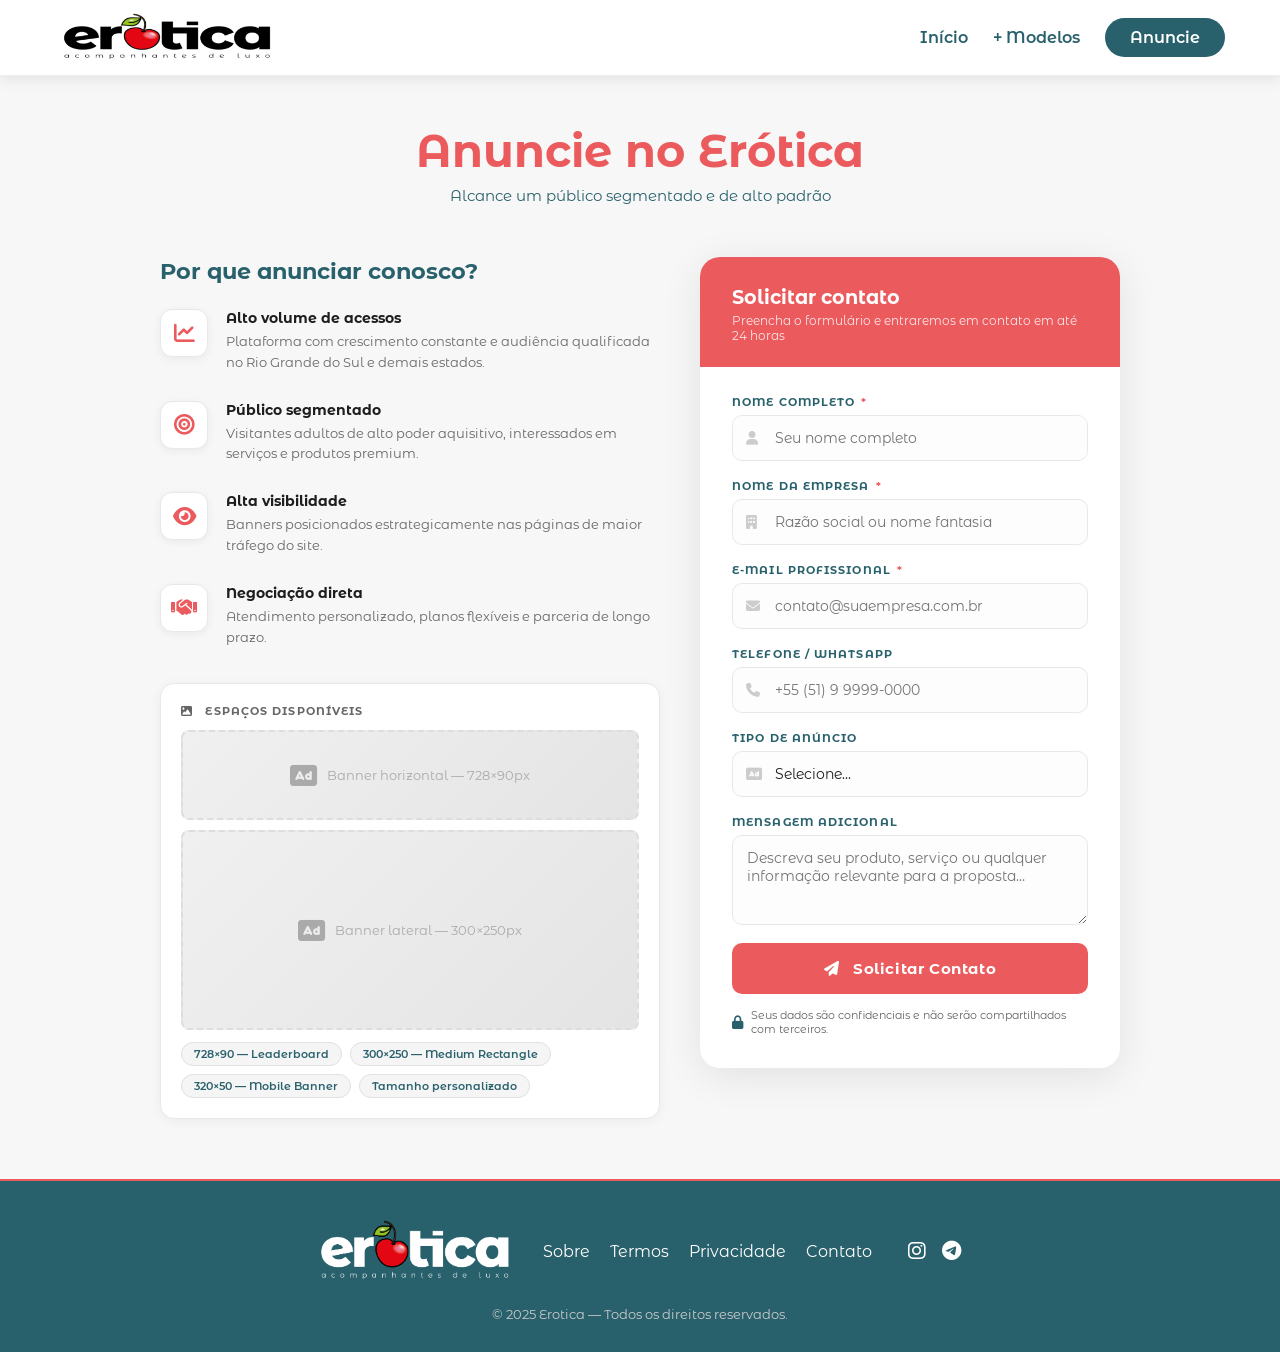
==== anuncie.html @ c3f458ca "Minhas alterações iniciais" ====
<!DOCTYPE html>
<html lang="pt-BR">
<head>
  <meta charset="UTF-8">
  <meta name="viewport" content="width=device-width, initial-scale=1.0">
  <title>Anuncie | Erótica</title>
  <link rel="stylesheet" href="https://cdnjs.cloudflare.com/ajax/libs/font-awesome/6.5.0/css/all.min.css">
  <link href="https://fonts.googleapis.com/css2?family=Montserrat+Alternates:wght@400;600;700&display=swap" rel="stylesheet">
  <link rel="stylesheet" href="styles.css">
  <style>
    :root {
      --red:      #EB5A5D;
      --red-dark: #c94a4d;
      --blue:     #28616C;
      --bg:       #f7f7f7;
      --card:     #ffffff;
      --border:   #e8e8e8;
      --text:     #1e1e1e;
      --muted:    #666;
      --font:     'Montserrat Alternates', sans-serif;
    }

    body {
      background: var(--bg);
      font-family: var(--font);
      display: flex;
      flex-direction: column;
      min-height: 100vh;
    }

    .page-spacer { flex: 1; }

    /* ===== TÍTULO DA PÁGINA ===== */
    .page-hero {
      text-align: center;
      padding: 48px 20px 12px;
    }

    .page-hero h1 {
      font-size: clamp(1.8rem, 4vw, 2.8rem);
      font-weight: 700;
      color: var(--red);
      margin-bottom: 8px;
    }

    .page-hero p {
      font-size: 15px;
      color: var(--blue);
    }

    /* ===== LAYOUT ===== */
    .anuncie-wrapper {
      max-width: 1000px;
      margin: 40px auto 60px;
      padding: 0 20px;
      display: grid;
      grid-template-columns: 1fr 420px;
      gap: 40px;
      align-items: start;
    }

    /* ===== COLUNA ESQUERDA — BENEFÍCIOS ===== */
    .benefits-col h2 {
      font-size: 1.4rem;
      color: var(--blue);
      margin-bottom: 24px;
      font-weight: 700;
    }

    .benefit-item {
      display: flex;
      gap: 18px;
      align-items: flex-start;
      margin-bottom: 28px;
    }

    .benefit-icon {
      width: 48px;
      height: 48px;
      background: #fff;
      border: 1px solid var(--border);
      border-radius: 12px;
      display: flex;
      align-items: center;
      justify-content: center;
      flex-shrink: 0;
      font-size: 1.3rem;
      color: var(--red);
      box-shadow: 0 2px 8px rgba(0,0,0,0.06);
    }

    .benefit-text h4 {
      font-size: 14px;
      font-weight: 700;
      color: var(--text);
      margin-bottom: 4px;
    }

    .benefit-text p {
      font-size: 13px;
      color: var(--muted);
      line-height: 1.6;
    }

    /* Preview de banner */
    .banner-preview {
      margin-top: 36px;
      background: #fff;
      border: 1px solid var(--border);
      border-radius: 14px;
      padding: 20px;
      box-shadow: 0 2px 12px rgba(0,0,0,0.05);
    }

    .banner-preview p {
      font-size: 11px;
      font-weight: 700;
      letter-spacing: 0.1em;
      text-transform: uppercase;
      color: var(--muted);
      margin-bottom: 12px;
    }

    .banner-slot {
      background: linear-gradient(135deg, #f0f0f0, #e4e4e4);
      border-radius: 8px;
      height: 90px;
      display: flex;
      align-items: center;
      justify-content: center;
      gap: 10px;
      color: #aaa;
      font-size: 13px;
      border: 2px dashed #ddd;
      margin-bottom: 10px;
    }

    .banner-slot i { font-size: 1.5rem; }

    .banner-slot.tall { height: 200px; }

    .banner-sizes {
      display: flex;
      gap: 8px;
      flex-wrap: wrap;
      margin-top: 12px;
    }

    .size-tag {
      font-size: 11px;
      background: #f5f5f5;
      border: 1px solid #e0e0e0;
      border-radius: 20px;
      padding: 4px 12px;
      color: var(--blue);
      font-weight: 600;
    }

    /* ===== COLUNA DIREITA — FORMULÁRIO ===== */
    .contact-card {
      background: var(--card);
      border-radius: 20px;
      box-shadow: 0 8px 40px rgba(0,0,0,0.09);
      overflow: hidden;
      position: sticky;
      top: 90px;
    }

    .contact-card-header {
      background: var(--red);
      padding: 28px 32px 24px;
      color: #fff;
    }

    .contact-card-header h3 {
      font-size: 1.2rem;
      font-weight: 700;
      margin-bottom: 4px;
    }

    .contact-card-header p {
      font-size: 12px;
      opacity: 0.85;
    }

    .contact-card-body {
      padding: 28px 32px 32px;
    }

    /* Campos */
    .field {
      display: flex;
      flex-direction: column;
      gap: 6px;
      margin-bottom: 18px;
    }

    .field label {
      font-size: 11px;
      font-weight: 700;
      letter-spacing: 0.1em;
      text-transform: uppercase;
      color: var(--blue);
    }

    .field label .req { color: var(--red); margin-left: 2px; }

    .field-wrap {
      position: relative;
    }

    .field-wrap i {
      position: absolute;
      left: 14px;
      top: 50%;
      transform: translateY(-50%);
      color: #ccc;
      font-size: 14px;
      pointer-events: none;
    }

    .field input,
    .field textarea,
    .field select {
      width: 100%;
      border: 1px solid var(--border);
      border-radius: 10px;
      padding: 13px 14px 13px 42px;
      font-family: var(--font);
      font-size: 14px;
      color: var(--text);
      outline: none;
      transition: border-color 0.25s, box-shadow 0.25s;
      background: #fdfdfd;
      box-sizing: border-box;
    }

    .field textarea {
      padding-left: 14px;
      height: 90px;
      resize: vertical;
    }

    .field select { padding-left: 42px; appearance: none; }

    .field input:focus,
    .field textarea:focus,
    .field select:focus {
      border-color: var(--blue);
      box-shadow: 0 0 0 3px rgba(40,97,108,0.1);
      background: #fff;
    }

    /* Mensagem de erro */
    .error-msg {
      display: none;
      background: #fff0f0;
      border: 1px solid #f5c0c0;
      border-radius: 8px;
      padding: 10px 14px;
      font-size: 13px;
      color: var(--red);
      margin-bottom: 16px;
      align-items: center;
      gap: 8px;
    }
    .error-msg.show { display: flex; }

    /* Botão */
    .btn-solicitar {
      width: 100%;
      padding: 16px;
      background: var(--red);
      color: #fff;
      border: none;
      border-radius: 10px;
      font-family: var(--font);
      font-size: 15px;
      font-weight: 700;
      letter-spacing: 0.04em;
      cursor: pointer;
      transition: background 0.3s, transform 0.2s;
      display: flex;
      align-items: center;
      justify-content: center;
      gap: 10px;
      margin-top: 6px;
    }

    .btn-solicitar:hover {
      background: var(--red-dark);
      transform: translateY(-2px);
    }

    .btn-solicitar:active { transform: translateY(0); }

    .btn-solicitar .spinner {
      display: none;
      width: 18px;
      height: 18px;
      border: 2px solid rgba(255,255,255,0.4);
      border-top-color: #fff;
      border-radius: 50%;
      animation: spin 0.7s linear infinite;
    }

    .btn-solicitar.loading .btn-text { display: none; }
    .btn-solicitar.loading .spinner  { display: block; }

    @keyframes spin { to { transform: rotate(360deg); } }

    /* Nota de privacidade */
    .privacy-note {
      display: flex;
      align-items: center;
      gap: 8px;
      margin-top: 14px;
      font-size: 11px;
      color: var(--muted);
    }

    .privacy-note i { color: var(--blue); font-size: 13px; flex-shrink: 0; }

    /* ===== TELA DE SUCESSO ===== */
    .success-screen {
      display: none;
      flex-direction: column;
      align-items: center;
      justify-content: center;
      text-align: center;
      padding: 60px 20px;
      flex: 1;
    }

    .success-screen.show { display: flex; }

    .success-icon {
      width: 80px;
      height: 80px;
      background: linear-gradient(135deg, var(--red), #ff8888);
      border-radius: 50%;
      display: flex;
      align-items: center;
      justify-content: center;
      font-size: 2.2rem;
      color: #fff;
      margin: 0 auto 24px;
    }

    .success-screen h2 {
      font-size: 1.8rem;
      color: var(--red);
      margin-bottom: 12px;
    }

    .success-screen p {
      color: var(--muted);
      font-size: 14px;
      line-height: 1.8;
      max-width: 420px;
    }

    .success-screen p strong { color: var(--blue); }

    .btn-back {
      display: inline-block;
      margin-top: 28px;
      padding: 13px 32px;
      background: var(--red);
      color: #fff;
      border-radius: 8px;
      text-decoration: none;
      font-weight: 700;
      font-size: 14px;
      transition: background 0.3s;
    }

    .btn-back:hover { background: var(--red-dark); }

    /* ===== RESPONSIVIDADE ===== */
    @media (max-width: 820px) {
      .anuncie-wrapper {
        grid-template-columns: 1fr;
        gap: 28px;
      }

      .contact-card { position: static; }
    }

    @media (max-width: 480px) {
      .contact-card-header,
      .contact-card-body { padding-left: 20px; padding-right: 20px; }
    }
  </style>
</head>
<body>

  <!-- ===== HEADER ===== -->
  <header class="main-header">
    <div class="container nav-content">
      <div class="logo-header">
        <img src="img/logoeroticamaior2.png" alt="Erotica Logo" class="site-logo">
      </div>
      <nav class="nav-links">
        <a href="index.html">Início</a>
        <a href="modelos.html">+ Modelos</a>
        <a href="anuncie.html" class="btn-anuncie active">Anuncie</a>
      </nav>
    </div>
  </header>

  <!-- ===== TÍTULO ===== -->
  <div class="page-hero" id="pageHero">
    <h1>Anuncie no Erótica</h1>
    <p>Alcance um público segmentado e de alto padrão</p>
  </div>

  <!-- ===== CONTEÚDO PRINCIPAL ===== -->
  <div class="anuncie-wrapper" id="mainContent">

    <!-- COLUNA ESQUERDA — BENEFÍCIOS -->
    <div class="benefits-col">
      <h2>Por que anunciar conosco?</h2>

      <div class="benefit-item">
        <div class="benefit-icon"><i class="fa-solid fa-chart-line"></i></div>
        <div class="benefit-text">
          <h4>Alto volume de acessos</h4>
          <p>Plataforma com crescimento constante e audiência qualificada no Rio Grande do Sul e demais estados.</p>
        </div>
      </div>

      <div class="benefit-item">
        <div class="benefit-icon"><i class="fa-solid fa-bullseye"></i></div>
        <div class="benefit-text">
          <h4>Público segmentado</h4>
          <p>Visitantes adultos de alto poder aquisitivo, interessados em serviços e produtos premium.</p>
        </div>
      </div>

      <div class="benefit-item">
        <div class="benefit-icon"><i class="fa-solid fa-eye"></i></div>
        <div class="benefit-text">
          <h4>Alta visibilidade</h4>
          <p>Banners posicionados estrategicamente nas páginas de maior tráfego do site.</p>
        </div>
      </div>

      <div class="benefit-item">
        <div class="benefit-icon"><i class="fa-solid fa-handshake"></i></div>
        <div class="benefit-text">
          <h4>Negociação direta</h4>
          <p>Atendimento personalizado, planos flexíveis e parceria de longo prazo.</p>
        </div>
      </div>

      <!-- Preview dos espaços -->
      <div class="banner-preview">
        <p><i class="fa-solid fa-image"></i> &nbsp; Espaços disponíveis</p>

        <div class="banner-slot">
          <i class="fa-solid fa-rectangle-ad"></i>
          <span>Banner horizontal — 728×90px</span>
        </div>

        <div class="banner-slot tall">
          <i class="fa-solid fa-rectangle-ad"></i>
          <span>Banner lateral — 300×250px</span>
        </div>

        <div class="banner-sizes">
          <span class="size-tag">728×90 — Leaderboard</span>
          <span class="size-tag">300×250 — Medium Rectangle</span>
          <span class="size-tag">320×50 — Mobile Banner</span>
          <span class="size-tag">Tamanho personalizado</span>
        </div>
      </div>
    </div>

    <!-- COLUNA DIREITA — FORMULÁRIO -->
    <div class="contact-card">
      <div class="contact-card-header">
        <h3>Solicitar contato</h3>
        <p>Preencha o formulário e entraremos em contato em até 24 horas</p>
      </div>
      <div class="contact-card-body">

        <!-- Erro -->
        <div class="error-msg" id="errorMsg">
          <i class="fa-solid fa-circle-exclamation"></i>
          <span id="errorText">Preencha todos os campos obrigatórios.</span>
        </div>

        <!-- Nome -->
        <div class="field">
          <label>Nome Completo <span class="req">*</span></label>
          <div class="field-wrap">
            <i class="fa-solid fa-user"></i>
            <input type="text" id="f-nome" placeholder="Seu nome completo">
          </div>
        </div>

        <!-- Empresa -->
        <div class="field">
          <label>Nome da Empresa <span class="req">*</span></label>
          <div class="field-wrap">
            <i class="fa-solid fa-building"></i>
            <input type="text" id="f-empresa" placeholder="Razão social ou nome fantasia">
          </div>
        </div>

        <!-- E-mail -->
        <div class="field">
          <label>E-mail Profissional <span class="req">*</span></label>
          <div class="field-wrap">
            <i class="fa-solid fa-envelope"></i>
            <input type="email" id="f-email" placeholder="contato@suaempresa.com.br">
          </div>
        </div>

        <!-- Telefone -->
        <div class="field">
          <label>Telefone / WhatsApp</label>
          <div class="field-wrap">
            <i class="fa-solid fa-phone"></i>
            <input type="tel" id="f-tel" placeholder="+55 (51) 9 9999-0000">
          </div>
        </div>

        <!-- Interesse -->
        <div class="field">
          <label>Tipo de Anúncio</label>
          <div class="field-wrap">
            <i class="fa-solid fa-rectangle-ad"></i>
            <select id="f-tipo">
              <option value="">Selecione...</option>
              <option>Banner horizontal (728×90)</option>
              <option>Banner lateral (300×250)</option>
              <option>Banner mobile (320×50)</option>
              <option>Patrocínio de seção</option>
              <option>Tamanho personalizado</option>
            </select>
          </div>
        </div>

        <!-- Mensagem -->
        <div class="field">
          <label>Mensagem adicional</label>
          <textarea id="f-msg" placeholder="Descreva seu produto, serviço ou qualquer informação relevante para a proposta…"></textarea>
        </div>

        <!-- Botão -->
        <button class="btn-solicitar" id="btnSolicitar" onclick="enviarSolicitacao()">
          <span class="btn-text">
            <i class="fa-solid fa-paper-plane"></i> &nbsp; Solicitar Contato
          </span>
          <div class="spinner"></div>
        </button>

        <!-- Nota de privacidade -->
        <div class="privacy-note">
          <i class="fa-solid fa-lock"></i>
          Seus dados são confidenciais e não serão compartilhados com terceiros.
        </div>

      </div>
    </div>

  </div>

  <!-- ===== TELA DE SUCESSO ===== -->
  <div class="success-screen" id="successScreen">
    <div class="success-icon"><i class="fa-solid fa-check"></i></div>
    <h2>Solicitação enviada!</h2>
    <p>
      Recebemos o contato de <strong id="successNome"></strong> da empresa
      <strong id="successEmpresa"></strong>.<br><br>
      Nossa equipe comercial retornará para <strong id="successEmail"></strong>
      em até <strong>24 horas úteis</strong>.
    </p>
    <a href="index.html" class="btn-back">← Voltar ao início</a>
  </div>

  <div class="page-spacer"></div>

  <!-- ===== RODAPÉ ===== -->
  <footer class="site-footer">
    <div class="footer-container">
      <div class="footer-logo">
        <img src="img/logobranco.png" alt="Erotica Logo">
      </div>
      <ul class="footer-links">
        <li><a href="#">Sobre</a></li>
        <li><a href="#">Termos</a></li>
        <li><a href="#">Privacidade</a></li>
        <li><a href="#">Contato</a></li>
      </ul>
      <div class="footer-socials">
        <a href="#"><i class="fab fa-instagram"></i></a>
        <a href="#"><i class="fab fa-telegram"></i></a>
      </div>
    </div>
    <p class="footer-copy">© 2025 Erotica — Todos os direitos reservados.</p>
  </footer>

  <script>
    /* =============================================
       E-MAIL DO ADMINISTRADOR
       Altere este endereço para o e-mail real do admin
       ============================================= */
    const ADMIN_EMAIL = 'admin@erotica.com.br';

    /* =============================================
       VALIDAÇÃO E ENVIO
       ============================================= */
    function enviarSolicitacao() {
      const nome    = document.getElementById('f-nome').value.trim();
      const empresa = document.getElementById('f-empresa').value.trim();
      const email   = document.getElementById('f-email').value.trim();
      const tel     = document.getElementById('f-tel').value.trim();
      const tipo    = document.getElementById('f-tipo').value;
      const msg     = document.getElementById('f-msg').value.trim();

      // Validações
      if (!nome)    return showError('Por favor, informe seu nome completo.');
      if (!empresa) return showError('Por favor, informe o nome da empresa.');
      if (!email)   return showError('Por favor, informe o e-mail profissional.');
      if (!isValidEmail(email)) return showError('E-mail inválido. Verifique e tente novamente.');

      hideError();

      // Ativa loading
      const btn = document.getElementById('btnSolicitar');
      btn.classList.add('loading');
      btn.disabled = true;

      /* ============================================================
         ENVIO VIA MAILTO (funciona sem backend)
         Abre o cliente de e-mail do sistema com os dados preenchidos.
         
         UPGRADE FUTURO — substitua pelo fetch() abaixo quando tiver backend:
         
         fetch('/api/contato-anuncio', {
           method: 'POST',
           headers: { 'Content-Type': 'application/json' },
           body: JSON.stringify({ nome, empresa, email, tel, tipo, msg })
         })
         .then(r => r.json())
         .then(() => showSuccess(nome, empresa, email))
         .catch(() => showError('Erro ao enviar. Tente novamente.'));
         ============================================================ */

      const assunto = encodeURIComponent(`[Anúncio] Solicitação de ${empresa}`);
      const corpo   = encodeURIComponent(
        `Nova solicitação de anúncio recebida pelo site Erótica:\n\n` +
        `Nome: ${nome}\n` +
        `Empresa: ${empresa}\n` +
        `E-mail: ${email}\n` +
        `Telefone: ${tel || 'Não informado'}\n` +
        `Tipo de anúncio: ${tipo || 'Não especificado'}\n\n` +
        `Mensagem:\n${msg || 'Nenhuma mensagem adicional.'}\n\n` +
        `---\nEnviado via formulário Anuncie — Erótica`
      );

      // Abre o e-mail com 1.2s de delay (simula envio)
      setTimeout(() => {
        window.location.href = `mailto:${ADMIN_EMAIL}?subject=${assunto}&body=${corpo}`;

        btn.classList.remove('loading');
        btn.disabled = false;

        showSuccess(nome, empresa, email);
      }, 1200);
    }

    /* =============================================
       TELA DE SUCESSO
       ============================================= */
    function showSuccess(nome, empresa, email) {
      document.getElementById('mainContent').style.display = 'none';
      document.getElementById('pageHero').style.display = 'none';

      document.getElementById('successNome').textContent    = nome;
      document.getElementById('successEmpresa').textContent = empresa;
      document.getElementById('successEmail').textContent   = email;

      document.getElementById('successScreen').classList.add('show');
      window.scrollTo({ top: 0, behavior: 'smooth' });
    }

    /* =============================================
       UTILITÁRIOS
       ============================================= */
    function showError(msg) {
      const el = document.getElementById('errorMsg');
      document.getElementById('errorText').textContent = msg;
      el.classList.add('show');
      el.scrollIntoView({ behavior: 'smooth', block: 'nearest' });
    }

    function hideError() {
      document.getElementById('errorMsg').classList.remove('show');
    }

    function isValidEmail(email) {
      return /^[^\s@]+@[^\s@]+\.[^\s@]+$/.test(email);
    }

    // Enter nos campos avança / envia
    document.querySelectorAll('.field input, .field select').forEach((el, i, all) => {
      el.addEventListener('keydown', e => {
        if (e.key === 'Enter') {
          e.preventDefault();
          const next = all[i + 1];
          next ? next.focus() : enviarSolicitacao();
        }
      });
    });
  </script>

</body>
</html>
---- styles.css ----
@import url('https://fonts.googleapis.com/css2?family=Montserrat:ital,wght@0,100..900;1,100..900&display=swap');

/* ================= Variáveis Globais ================= */
:root {
  --bg: #ffffff;
  --primary: #eb5a5d;
  --primary-red: #EB5A5D;
  --brand-blue: #28616C;
  --text-dark: #1e1e1e;
  --muted: #666;
  --card-bg: #fff0f0;
  --border: #f3d2d2;
  --font-padrao: "Montserrat Alternates", sans-serif;
}

/* ================= Reset & Tipografia ================= */
*, *::before, *::after {
  box-sizing: border-box;
  margin: 0;
  padding: 0;
}

html, body {
  width: 100%;
  max-width: 100vw;
  overflow-x: clip;
  overflow-y: visible;
  height: auto;
}

body {
  font-family: 'Montserrat Alternates', sans-serif;
  background: var(--bg);
  color: var(--text-dark);
}

/* ================= Layout Principal ================= */
main {
  background: transparent;
  margin: 0 auto;
  width: 100%;
  max-width: 1250px;
  padding: 0 15px;
  overflow: visible !important;
}

.section-title {
  font-size: 40px;
  font-weight: 700;
  color: var(--primary);
  margin-bottom: 25px;
  letter-spacing: 1px;
}

/* ================= BARRA SUPERIOR ================= */
.top-bar {
  width: 100%;
  background: #fff;
  border-bottom: 1px solid #f3f4f6;
  padding: 10px 0;
}

.top-bar .container {
  max-width: 1280px;
  margin: 0 auto;
  padding: 0 20px;
  display: flex;
  justify-content: flex-end;
  align-items: center;
}

.user-actions {
  display: flex;
  align-items: center;
  gap: 15px;
}

.lang-btn {
  background: none;
  border: none;
  color: var(--brand-blue);
  font-family: var(--font-padrao);
  display: flex;
  align-items: center;
  gap: 6px;
  cursor: pointer;
  font-size: 14px;
}

.btn-register-new {
  background: #28616C !important;
  color: #ffffff !important;
  padding: 10px 22px;
  border: none;
  border-radius: 8px;
  font-family: var(--font-padrao);
  font-weight: 700;
  font-size: 14px;
  text-decoration: none;
  display: flex;
  align-items: center;
  gap: 8px;
  cursor: pointer;
  transition: all 0.3s cubic-bezier(0.4, 0, 0.2, 1);
}

.btn-register-new:hover {
  background: #d44b4e !important;
  transform: translateY(-2px);
  box-shadow: 0 6px 20px rgba(235, 90, 93, 0.4);
  color: #ffffff !important;
}

.btn-login-new {
  background: var(--primary-red);
  color: #fff;
  border: none;
  padding: 8px 18px;
  border-radius: 8px;
  font-family: var(--font-padrao);
  font-weight: 600;
  display: flex;
  align-items: center;
  gap: 8px;
  cursor: pointer;
  text-decoration: none;
  font-size: 14px;
  transition: background 0.3s;
}

.btn-login-new:hover {
  background: var(--brand-blue);
  color: #fff;
}

/* ================= CABEÇALHO PRINCIPAL ================= */
.main-header {
  background: #ffffff !important;
  width: 100% !important;
  position: sticky !important;
  position: -webkit-sticky !important;
  top: 0 !important;
  z-index: 99999 !important;
  box-shadow: 0 2px 15px rgba(0,0,0,0.1) !important;
  border-bottom: 1px solid #eee;
  backface-visibility: hidden;
}

.nav-content {
  width: 100%;
  max-width: 1200px;
  margin: 0 auto !important;
  display: flex;
  justify-content: space-between;
  align-items: center;
  padding: 10px 15px;
}

.site-logo {
  display: block;
  image-rendering: -webkit-optimize-contrast;
  image-rendering: crisp-edges;
  object-fit: contain;
  width: auto;
}

.logo-header .site-logo {
  height: 55px !important;
  max-width: 220px;
}

.logo-footer .site-logo {
  height: 80px !important;
  margin: 0 auto;
}

/* ================= NAVEGAÇÃO ================= */
.nav-links {
  display: flex;
  gap: 25px;
  align-items: center;
}

.nav-links a {
  text-decoration: none !important;
  color: #28616C !important;
  font-weight: 600;
  transition: 0.3s;
}

.nav-links a.active {
  color: #28616C !important;
}

.nav-links a:hover,
.nav-links a.active:hover {
  color: #EB5A5D !important;
  text-decoration: underline !important;
}

.nav-links a.btn-anuncie,
.btn-anuncie {
  background-color: #28616C !important;
  color: #ffffff !important;
  padding: 10px 25px;
  border-radius: 50px;
  text-decoration: none !important;
  display: inline-block;
  transition: 0.3s;
}

.nav-links a.btn-anuncie:hover,
.btn-anuncie:hover {
  background-color: #EB5A5D !important;
  color: #ffffff !important;
  text-decoration: none !important;
}

/* ================= CABEÇALHO DA SEÇÃO ================= */
.section-header-modern {
  display: flex;
  justify-content: space-between;
  align-items: flex-end;
  max-width: 1200px;
  margin: 60px auto 20px;
  padding: 0 15px;
}

.featured-title {
  color: #eb5a5d !important;
  font-size: 42px !important;
  font-weight: 800 !important;
  font-family: 'Montserrat Alternates', sans-serif;
  margin: 0;
  line-height: 1;
}

.view-all-link {
  color: #EB5A5D;
  text-decoration: none;
  font-weight: 600;
  font-size: 18px;
  transition: 0.3s;
}

.view-all-link:hover {
  text-decoration: underline;
}

/* ================= GRID DE MODELOS ================= */
.models-grid {
  display: grid !important;
  grid-template-columns: repeat(4, 280px) !important;
  justify-content: center !important;
  gap: 17px !important;
  max-width: 100% !important;
  margin: 40px auto !important;
  padding: 20px !important;
  overflow: visible !important;
}

/* ================= CARD DE MODELO ================= */
.model-card-modern {
  position: relative;
  width: 100%;
  aspect-ratio: 3 / 4;
  border-radius: 18px;
  overflow: hidden;
  background: #000;
  cursor: pointer;
  transition: transform 0.5s cubic-bezier(0.34, 1.56, 0.64, 1),
              box-shadow 0.5s ease !important;
  will-change: transform;
  z-index: 1;
  max-width: 280px;
}

.model-card-modern:hover {
  transform: translateY(-12px) scale(1.02) !important;
  box-shadow: 0 8px 25px rgba(6, 6, 6, 0.3);
  z-index: 10;
}

.model-card-modern img {
  width: 100%;
  height: 100%;
  object-fit: cover;
  transition: transform 0.8s cubic-bezier(0.25, 1, 0.5, 1) !important;
}

.model-card-modern:hover img {
  transform: scale(1.1);
}

/* Gradiente na base da foto */
.card-gradient {
  position: absolute;
  inset: 0;
  background: linear-gradient(to top, rgba(0,0,0,0.8) 0%, transparent 50%);
}

/* Selo verificada */
.badge-verified-modern {
  position: absolute;
  top: 12px;
  right: 12px;
  background: #EB5A5D;
  color: white;
  padding: 5px 10px;
  border-radius: 8px;
  font-size: 12px;
  font-weight: bold;
  display: flex;
  align-items: center;
  gap: 5px;
}

/* Overlay de info */
.card-info-overlay {
  position: absolute;
  inset: 0;
  background: linear-gradient(to top,
    rgba(0,0,0,0.7) 0%,
    rgba(0,0,0,0.3) 25%,
    transparent 50%) !important;
  display: flex;
  flex-direction: column;
  justify-content: flex-end;
  padding: 15px;
  color: white;
}

.model-name-modern {
  font-size: 20px;
  font-weight: 700;
  margin: 0;
  text-shadow: 1px 1px 3px rgba(0,0,0,0.5);
}

.model-location-modern {
  font-size: 14px;
  margin: 3px 0 8px;
  display: flex;
  align-items: center;
  gap: 5px;
}

.model-price-modern {
  background: rgba(255,255,255,0.25);
  backdrop-filter: blur(10px);
  -webkit-backdrop-filter: blur(10px);
  padding: 5px 12px;
  border-radius: 50px;
  font-size: 14px;
  font-weight: 600;
  width: fit-content;
  border: 1px solid rgba(255,255,255,0.3);
}

/* Banner de propaganda no perfil */
.profile-ad-banner {
  width: 100%;
  margin: 10px 0 20px;
  border-radius: 8px;
  overflow: hidden;
  box-shadow: 0 4px 15px rgba(0,0,0,0.08);
}

.profile-ad-banner a {
  display: block;
}

.profile-ad-banner img {
  width: 100%;
  height: auto;
  display: block;
  object-fit: cover;
  border-radius: 8px;
  transition: opacity 0.3s;
}

.profile-ad-banner img:hover {
  opacity: 0.92;
}

/* Badge VIP no card */
.badge-vip-card {
  position: absolute;
  top: 12px;
  left: 12px;
  background: #28616C;
  color: white;
  padding: 4px 10px;
  border-radius: 8px;
  font-size: 11px;
  font-weight: bold;
  letter-spacing: 0.05em;
  z-index: 2;
}

/* Badge VIP no perfil */
.badge-vip-overlay {
  position: absolute;
  bottom: 15px;
  right: 15px;
  background: #28616C;
  color: white;
  font-size: 11px;
  font-weight: bold;
  padding: 5px 12px;
  border-radius: 4px;
  z-index: 2;
}

/* Status disponível no card */
.card-status-dot {
  display: flex;
  align-items: center;
  gap: 6px;
  font-size: 11px;
  color: rgba(255,255,255,0.85);
  margin-bottom: 6px;
  letter-spacing: 0.05em;
}

/* ================= SEÇÃO DE SHORTS ================= */
.shorts-section {
  margin: 40px auto !important;
  text-align: center;
  max-width: 1200px;
  padding: 20px !important;
  color: var(--text-dark);
  display: block;
  clear: both;
}

.shorts-section h2 {
  font-size: 2rem;
  margin-top: 0 !important;
  margin-bottom: 25px;
  color: #eb5a5d;
  font-family: var(--font-padrao);
  font-weight: 700;
}

.shorts-carousel-container {
  position: relative;
  display: flex;
  align-items: center;
  justify-content: center;
}

.shorts-carousel {
  display: flex;
  overflow-x: auto;
  scroll-behavior: smooth;
  gap: 20px;
  padding: 20px;
  scrollbar-width: thin;
}

.shorts-carousel::-webkit-scrollbar {
  display: none;
}

.short-card {
  flex: 0 0 180px;
  background: none;
  border-radius: 16px;
  overflow: hidden;
  box-shadow: 0 4px 12px rgba(0,0,0,0.3);
  transition: transform 0.3s ease, box-shadow 0.3s ease;
}

.short-card:hover {
  transform: scale(1.05);
  box-shadow: 0 6px 18px rgba(6,6,6,0.3);
}

.short-card video {
  width: 100%;
  height: 320px;
  object-fit: cover;
  border-bottom: 2px solid var(--primary);
}

.short-card h3 {
  margin: 10px 0;
  font-size: 1rem;
  color: #eb5a5d;
  font-family: var(--font-padrao);
  font-weight: 600;
  letter-spacing: 0.4px;
}

.carousel-btn {
  display: none;
  position: absolute;
  top: 50%;
  transform: translateY(-50%);
  background: rgba(179, 0, 0, 0.6);
  color: #fff;
  border: none;
  font-size: 1.5rem;
  width: 40px;
  height: 40px;
  border-radius: 50%;
  cursor: pointer;
  z-index: 5;
  transition: background 0.3s ease;
}

.carousel-btn.next { right: -15px; }
.carousel-btn.prev { left: -15px; }

.carousel-btn:hover {
  background: rgba(255,0,60,0.9);
}

/* ================= BANNER PARCEIROS ================= */
.banner-parceiros {
  width: 100%;
  max-width: 1200px;
  margin: 40px auto;
  display: flex;
  justify-content: center;
  padding: 0 20px;
}

.banner-parceiros img {
  max-width: 100%;
  height: auto;
  display: block;
  margin: 0 auto;
  border-radius: 12px;
  box-shadow: 0 4px 15px rgba(0,0,0,0.1);
  object-fit: cover;
}

/* ================= SEÇÃO DE ÍCONES ================= */
.icons-section {
  display: flex;
  flex-direction: row;          /* sempre linha */
  justify-content: center;
  align-items: stretch;
  gap: 16px;
  margin: 60px auto;
  padding: 30px 20px;
  max-width: 1000px;
  width: 100%;
  box-sizing: border-box;
}

.icon-card {
  background: #ffffff;
  border: 1px solid #f0f0f0;
  border-radius: 12px;
  padding: 14px 16px;
  cursor: pointer;
  display: flex;
  flex-direction: row;
  flex-wrap: wrap;
  align-items: center;
  justify-content: flex-start;
  transition: all 0.4s cubic-bezier(0.25, 1, 0.5, 1);
  flex: 1;                      /* cada card ocupa espaço igual */
  min-width: 0;                 /* evita overflow em telas pequenas */
  min-height: 60px;
}

.icon-card:hover {
  transform: translateY(-6px);
  box-shadow: 0 8px 25px rgba(6,6,6,0.3);
  border-color: var(--primary-red);
}

.icon-card i {
  font-size: 20px;
  margin-right: 8px;
  color: #28616C;
  flex-shrink: 0;
}

.icon-card:hover i {
  color: #eb5a5d;
}

.icon-card h3 {
  font-size: 14px;
  color: #28616C;
  margin: 0;
  font-weight: 600;
  flex: 1;
  text-align: left;
}

.icon-card p {
  max-height: 0;
  opacity: 0;
  overflow: hidden;
  width: 100%;
  font-size: 12px;
  color: #777;
  margin: 0;
  transition: all 0.4s ease;
}

.icon-card.active {
  border-color: #EB5A5D;
  background: #fffafa;
  transform: translateY(-5px);
}

.icon-card.active p {
  max-height: 150px;
  opacity: 1;
  margin-top: 10px;
  padding-top: 10px;
  border-top: 1px solid #f9f9f9;
}

/* ================= SEÇÃO SOBRE ================= */
.about {
  display: none;
  width: 100%;
  max-width: 1000px;
  margin: 40px auto !important;
  padding: 40px 20px;
  background: #fff;
  border-radius: 15px;
  box-sizing: border-box;
}

.about.active {
  display: block !important;
  width: 90%;
  max-width: 1000px;
  margin-left: auto !important;
  margin-right: auto !important;
  margin-top: 50px !important;
  margin-bottom: 50px !important;
  padding: 40px;
  background: #fff;
  border-radius: 20px;
  box-shadow: 0 10px 30px rgba(0,0,0,0.05);
  text-align: center;
}

.about .section-title {
  font-size: 26px;
  font-weight: 700;
  color: var(--primary);
  font-family: var(--font-padrao);
  text-align: center;
  margin-bottom: 25px;
  text-transform: uppercase;
  letter-spacing: 1px;
}

.about .section-subtitle {
  font-size: 16px;
  font-weight: 700;
  color: var(--primary);
  font-family: var(--font-padrao);
  text-align: center;
  margin-bottom: 8px;
  text-transform: uppercase;
  letter-spacing: 1px;
}

.about-text {
  max-width: 800px;
  margin-left: auto !important;
  margin-right: auto !important;
  text-align: justify;
  line-height: 1.8;
}

.about-text strong {
  color: var(--primary);
}

.quality-seal {
  display: inline-flex;
  align-items: center;
  justify-content: center;
  margin-top: 25px;
  padding: 10px 22px;
  background: linear-gradient(90deg, var(--primary), #ff5a5a);
  color: #fff;
  border-radius: 50px;
  font-size: 15px;
  font-weight: 600;
  letter-spacing: 0.5px;
  box-shadow: 0 4px 12px rgba(179,15,33,0.3);
}

/* ================= MODAL ================= */
.modal-backdrop {
  position: fixed;
  inset: 0;
  display: none;
  align-items: center;
  justify-content: center;
  background: rgba(200,16,46,0.85);
  padding: 18px;
  z-index: 1000;
  overflow-y: auto;
}

.modal-backdrop.open {
  display: flex;
}

.modal {
  background: white;
  color: var(--text-dark);
  max-width: 920px;
  width: 100%;
  border-radius: 12px;
  padding: 18px;
  display: grid;
  grid-template-columns: 360px 1fr;
  gap: 18px;
  position: relative;
  box-shadow: 0 10px 25px rgba(0,0,0,0.2);
}

.close {
  position: absolute;
  right: 18px;
  top: 18px;
  background: transparent;
  border: 0;
  color: var(--primary);
  font-size: 22px;
  cursor: pointer;
  transition: transform 0.3s ease;
}

.close:hover {
  transform: rotate(90deg);
}

.modal-left { width: 100%; }

.large-img {
  width: 100%;
  height: 420px;
  background-size: cover;
  background-position: center;
  border-radius: 10px;
  transition: transform 0.4s ease, filter 0.4s ease;
}

.large-img:hover {
  filter: brightness(1.05);
  transform: scale(1.02);
}

.modal-right {
  display: flex;
  flex-direction: column;
  gap: 12px;
}

.modal-right h2 { font-size: 24px; color: var(--primary); }
.info { font-size: 14px; color: var(--muted); }
.modal-right p { font-size: 13px; line-height: 1.4; color: var(--text-dark); }
.modal-buttons { display: flex; gap: 10px; margin-top: auto; }

/* ================= RODAPÉ ================= */
.site-footer {
  width: 100%;
  display: flex;
  flex-direction: column;
  align-items: center;
  background: #28616c;
  border-top: 2px solid var(--primary);
  padding: 30px 20px;
  text-align: center;
  color: #fff;
}

.footer-container {
  width: 100%;
  max-width: 1100px;
  display: flex;
  flex-wrap: wrap;
  justify-content: center;
  align-items: center;
  margin: 0 auto;
  gap: 30px;
}

.footer-logo {
  display: flex;
  align-items: center;
  gap: 8px;
  font-size: 30px;
  color: #fff;
  font-weight: 700;
}

.footer-logo img {
  width: 200px;
  height: 80px;
  object-fit: contain;
}

.footer-links {
  list-style: none;
  display: flex;
  gap: 20px;
  padding: 0;
  margin: 10px 0;
  justify-content: center;
}

.footer-links a {
  color: #fff;
  font-family: var(--font-padrao);
  text-decoration: none;
  transition: 0.3s;
}

.footer-links a:hover {
  color: var(--primary);
}

.footer-socials a {
  font-size: 20px;
  margin: 0 6px;
  color: #fff;
  transition: 0.3s;
}

.footer-socials a:hover {
  color: var(--primary);
}

.footer-copy {
  font-size: 13px;
  color: #ccc;
  font-family: var(--font-padrao);
  margin-top: 15px;
}

/* ================================================
   PÁGINA DE PERFIL DA MODELO
   ================================================ */
.profile-page-body {
  background: #fff;
}

.profile-main-container {
  max-width: 1000px;
  margin: 20px auto;
  padding: 0 15px;
}

.profile-grid {
  display: grid;
  grid-template-columns: 1.1fr 0.9fr;
  gap: 40px;
  align-items: start;
}

/* Foto principal */
.main-photo-wrapper {
  position: relative;
  border-radius: 4px;
  overflow: hidden;
  background: #000;
}

.main-photo-wrapper img {
  width: 100%;
  display: block;
  aspect-ratio: 3 / 4;
  object-fit: cover;
}

.badge-verificado-top {
  position: absolute;
  top: 15px;
  left: 15px;
  background: #EB5A5D;
  color: white;
  font-size: 10px;
  font-weight: bold;
  padding: 6px 12px;
  border-radius: 2px;
}

.badge-status-bottom {
  position: absolute;
  bottom: 15px;
  left: 15px;
  background: rgba(0,0,0,0.8);
  color: #fff;
  font-size: 10px;
  padding: 5px 10px;
  border-left: 3px solid #25D366;
}

/* Galeria */
.gallery-section, .video-section { margin-top: 25px; }

.gallery-section h4, .video-section h4 {
  font-size: 14px;
  color: #eb5a5d;
  margin-bottom: 10px;
  text-transform: uppercase;
}

.thumbnail-grid {
  display: grid;
  grid-template-columns: repeat(5, 1fr);
  gap: 8px;
}

.thumbnail-grid img {
  width: 100%;
  aspect-ratio: 1;
  object-fit: cover;
  cursor: pointer;
  border-radius: 2px;
  transition: opacity 0.3s;
}

.thumbnail-grid img:hover {
  opacity: 0.8;
}

.video-grid {
  display: grid;
  grid-template-columns: 1fr 1fr;
  gap: 15px;
}

.video-item video {
  width: 100%;
  border-radius: 4px;
  background: #000;
}

/* Coluna de dados */
.profile-data-column {
  display: flex;
  flex-direction: column;
  gap: 0;
}

/* Nome no desktop */
.profile-header-mobile { display: none; }

.profile-name-desktop {
  font-size: 42px;
  color: #EB5A5D;
  margin-bottom: 5px;
  font-family: var(--font-padrao);
}

.profile-name-mobile {
  font-size: 32px;
  color: #EB5A5D;
  font-family: var(--font-padrao);
}

.profile-meta-desktop {
  color: #28616C;
  margin-bottom: 20px;
  font-size: 16px;
}

.profile-meta-mobile {
  color: #28616C;
  font-size: 14px;
}

/* WhatsApp */
.btn-whatsapp-profile {
  display: flex;
  align-items: center;
  justify-content: center;
  gap: 10px;
  background: #28616C;
  color: white;
  text-align: center;
  padding: 18px;
  text-decoration: none;
  font-weight: bold;
  border-radius: 4px;
  font-family: var(--font-padrao);
  font-size: 16px;
  transition: background 0.3s;
  width: 100%;
}

.btn-whatsapp-profile:hover {
  background: #25D366;
}

.whatsapp-wrapper-desktop {
  margin-bottom: 20px;
}

.whatsapp-fixed-mobile {
  display: none;
}

/* Tabela de preços */
.price-table-container {
  border: 1px solid #eee;
  border-radius: 8px;
  margin-bottom: 15px;
  padding: 12px;
}

.price-starting-label {
  color: #EB5A5D;
  font-size: 12px;
  font-weight: bold;
  display: block;
  margin-bottom: 8px;
}

.price-row-item {
  display: flex;
  justify-content: space-between;
  padding: 10px 0;
  border-bottom: 1px solid #f9f9f9;
  font-size: 14px;
  color: #444;
}

.price-row-item:last-child {
  border-bottom: none;
}

.price-row-item strong {
  color: #28616C;
  font-size: 18px;
}

.price-row-item.highlighted {
  background: #fffafa;
  border-radius: 4px;
  padding: 10px 5px;
}

/* Atendimento */
.service-type-highlight {
  border: 1px solid #eee;
  padding: 15px;
  margin-bottom: 15px;
  border-left: 4px solid #EB5A5D;
}

.service-type-highlight .label {
  display: block;
  color: #EB5A5D;
  font-size: 12px;
  font-weight: bold;
  text-transform: uppercase;
}

.service-type-highlight .value {
  font-size: 20px;
  font-weight: bold;
  color: #28616C;
}

/* Divisória */
.profile-divider {
  border: 0;
  border-top: 1px solid #eee;
  margin: 20px 0;
}

/* Pagamento */
.payment-methods-section h3,
.about-me-section h3,
.services-section h3,
.verification-video-container h3,
.physical-specs-section h3,
.schedule-section h3,
.location-details-section h3,
.reviews-section h3 {
  font-size: 14px;
  color: #EB5A5D;
  margin-bottom: 12px;
  letter-spacing: 0.08em;
}

.payment-grid {
  display: flex;
  gap: 20px;
  margin: 10px 0;
}

.pay-item {
  text-align: center;
  color: #28616C;
}

.pay-item i {
  display: block;
  font-size: 24px;
  color: #28616C;
  margin-bottom: 5px;
}

.pay-item span {
  font-size: 11px;
  text-transform: uppercase;
}

/* Sobre mim */
.about-me-section p {
  color: #28616C;
  line-height: 1.6;
  font-size: 14px;
}

/* Serviços */
.services-tags {
  display: flex;
  flex-wrap: wrap;
  gap: 8px;
}

.services-tags span {
  background: #f9f9f9;
  border: 1px solid #EB5A5D;
  color: #28616C;
  padding: 5px 14px;
  border-radius: 20px;
  font-size: 12px;
  font-weight: 600;
}

/* Vídeo de verificação */
.verification-video-container {
  margin-top: 20px;
}

.vertical-video-wrapper {
  width: 100%;
  max-width: 280px;
  position: relative;
  border: 4px solid #EB5A5D;
  border-radius: 15px;
  overflow: hidden;
  margin-top: 10px;
}

.vertical-video-wrapper video {
  width: 100%;
  aspect-ratio: 9 / 16;
  object-fit: cover;
  display: block;
}

/* Características físicas */
.physical-specs-section {
  margin-top: 20px;
}

.physical-grid {
  display: grid;
  grid-template-columns: repeat(2, 1fr);
  gap: 10px;
  margin-top: 10px;
}

.p-item {
  background: #f8f9fa;
  padding: 10px;
  border-radius: 4px;
  border-left: 3px solid #EB5A5D;
}

.p-item span {
  display: block;
  font-size: 10px;
  color: #EB5A5D;
  text-transform: uppercase;
}

.p-item strong {
  color: #28616C;
  font-size: 14px;
}

/* Horários */
.schedule-section {
  margin-top: 20px;
}

.schedule-grid {
  display: flex;
  flex-wrap: wrap;
  gap: 10px;
  margin-top: 10px;
}

.s-item {
  background: #fdfdfd;
  padding: 12px;
  border-radius: 6px;
  border: 1px solid #f0f0f0;
  min-width: 130px;
  flex: 1;
}

.s-item span {
  display: block;
  font-size: 10px;
  color: #EB5A5D;
  font-weight: bold;
}

.s-item strong {
  color: #28616C;
  font-size: 13px;
}

/* Local */
.location-details-section {
  margin-top: 20px;
  margin-bottom: 20px;
}

.location-card-info {
  background: #f9f9f9;
  padding: 20px;
  border-radius: 10px;
  border-left: 4px solid #28616C;
}

.loc-address {
  margin-bottom: 15px;
  color: #28616C;
}

.loc-address i {
  color: #28616C;
  margin-right: 8px;
}

.comfort-icons {
  display: grid;
  grid-template-columns: repeat(2, 1fr);
  gap: 12px;
}

.comfort-tag {
  font-size: 13px;
  color: #28616C;
  display: flex;
  align-items: center;
  gap: 8px;
}

.comfort-tag i {
  color: #28616C;
  font-size: 14px;
}

/* Curtidas */
.like-counter-overlay {
  position: absolute;
  top: 15px;
  right: 15px;
  z-index: 10;
}

.btn-like {
  background: rgba(255,255,255,0.9);
  border: none;
  padding: 8px 15px;
  border-radius: 20px;
  cursor: pointer;
  display: flex;
  align-items: center;
  gap: 8px;
  font-weight: bold;
  color: #666;
  transition: 0.3s;
  box-shadow: 0 4px 10px rgba(0,0,0,0.2);
}

.btn-like i {
  color: #ccc;
  font-size: 18px;
}

.btn-like.active i { color: #EB5A5D; }
.btn-like.active { color: #EB5A5D; }

/* Avaliações */
.reviews-section {
  margin-top: 30px;
  padding-top: 30px;
  border-top: 2px solid #f0f0f0;
  padding-bottom: 24px; /* espaço de duas linhas acima do WhatsApp */
}

.stars-total {
  color: #FFD700;
  margin-bottom: 20px;
  font-size: 18px;
}

.stars-total span {
  color: #eb5a5d;
  font-size: 14px;
  margin-left: 10px;
}

.review-item {
  background: #fdfdfd;
  padding: 15px;
  border-radius: 8px;
  border: 1px solid #eee;
  margin-bottom: 15px;
}

.review-header {
  display: flex;
  justify-content: space-between;
  margin-bottom: 8px;
  font-size: 13px;
  color: #28616C;
}

.review-date { color: #eb5a5d; }

.review-item p {
  font-size: 14px;
  color: #28616C;
  font-style: italic;
}

.btn-add-review {
  width: 100%;
  padding: 12px;
  background: transparent;
  border: 1px dashed #28616C;
  color: #28616C;
  border-radius: 4px;
  cursor: pointer;
  font-weight: bold;
  margin-top: 10px;
  margin-bottom: 48px; /* espaço antes do WhatsApp fixo */
  font-family: var(--font-padrao);
  transition: 0.3s;
}

.btn-add-review:hover {
  background: #28616C;
  color: #fff;
}

/* ================================================
   FILTROS (preparado para script.js)
   ================================================ */
.filters {
  display: flex;
  flex-wrap: wrap;
  gap: 10px;
  max-width: 1200px;
  margin: 20px auto 0;
  padding: 0 20px;
}

.filter-btn {
  background: #fff;
  border: 1px solid #ddd;
  border-radius: 50px;
  padding: 8px 18px;
  font-size: 13px;
  font-family: var(--font-padrao);
  color: #28616C;
  cursor: pointer;
  transition: 0.3s;
}

.filter-btn:hover,
.filter-btn.active {
  background: #EB5A5D;
  border-color: #EB5A5D;
  color: #fff;
}

/* ================================================
   RESPONSIVIDADE — TABLETS (≤ 1100px)
   ================================================ */
@media (max-width: 1100px) {
  .models-grid {
    grid-template-columns: repeat(3, 1fr) !important;
    padding: 15px !important;
  }

  .model-card-modern {
    max-width: 100%;
  }
}

/* ================================================
   RESPONSIVIDADE — TABLETS PEQUENOS (≤ 900px)
   ================================================ */
@media (max-width: 900px) {
  .top-bar .container {
    flex-direction: column;
    gap: 12px;
    padding: 10px;
  }

  .user-actions {
    width: 100%;
    justify-content: center;
    gap: 10px;
  }

  .nav-content {
    flex-direction: column;
    gap: 15px;
    padding: 10px 15px;
  }

  .nav-links {
    gap: 15px;
    justify-content: center;
    width: 100%;
    flex-wrap: wrap;
  }

  .models-grid {
    grid-template-columns: repeat(2, 1fr) !important;
    gap: 12px !important;
    padding: 15px !important;
  }

  .section-header-modern {
    margin: 30px auto 15px;
  }

  .featured-title {
    font-size: 28px !important;
  }

  .icons-section {
    max-width: 98%;
    padding: 20px 10px;
    gap: 10px;
  }
}

/* ================================================
   RESPONSIVIDADE — MOBILE (≤ 768px)
   ================================================ */
@media (max-width: 768px) {
  /* Header */
  .logo-header .site-logo {
    height: 40px !important;
    max-width: 150px;
  }

  /* Shorts */
  .short-card {
    flex: 0 0 145px;
  }

  /* Grid */
  .models-grid {
    grid-template-columns: repeat(2, 1fr) !important;
    gap: 10px !important;
    padding: 10px !important;
  }

  .model-card-modern {
    max-width: 100% !important;
    border-radius: 12px;
  }

  .model-name-modern {
    font-size: 15px !important;
  }

  .model-location-modern {
    font-size: 12px !important;
  }

  .model-price-modern {
    font-size: 12px !important;
    padding: 4px 8px !important;
  }

  .badge-verified-modern {
    font-size: 9px !important;
    padding: 3px 6px !important;
    top: 8px !important;
    right: 8px !important;
  }

  /* Perfil */
  .profile-grid {
    grid-template-columns: 1fr;
    gap: 20px;
  }

  .profile-header-mobile {
    display: block;
    text-align: center;
    margin-bottom: 20px;
  }

  .profile-header-desktop {
    display: none !important;
  }

  .profile-name-mobile {
    font-size: 28px;
    font-weight: bold;
    margin-bottom: 5px;
  }

  .whatsapp-wrapper-desktop {
    display: none;
  }

  .whatsapp-fixed-mobile {
    display: block;
    position: sticky;
    bottom: 15px;
    left: 0;
    right: 0;
    padding: 0 15px;
    z-index: 999;
    margin-bottom: 20px;
  }

  .site-footer {
    position: relative;
    z-index: 1000;
    background: #28616c;
    border-top: 1px solid #eee;
    margin-top: 40px;
    padding-bottom: 30px;
  }

  .vertical-video-wrapper {
    margin-left: auto;
    margin-right: auto;
  }

  .comfort-icons {
    grid-template-columns: 1fr;
  }

  .modal {
    grid-template-columns: 1fr;
  }

  .footer-container {
    flex-direction: column;
    gap: 20px;
  }

  .about.active {
    width: 95%;
    padding: 20px;
  }

  .about-text {
    text-align: left;
  }
}

/* ================================================
   RESPONSIVIDADE — TELAS PEQUENAS (≤ 600px)
   ================================================ */
@media (max-width: 600px) {
  main {
    padding: 10px;
  }

  .section-title,
  .shorts-section h2 {
    text-align: center;
    font-size: 20px !important;
  }

  .models-grid {
    grid-template-columns: repeat(2, 1fr) !important;
    gap: 8px !important;
    padding: 8px !important;
  }

  .short-card {
    flex: 0 0 130px;
  }

  .short-card video {
    height: 250px;
  }

  .section-header-modern {
    padding: 0 10px;
    margin: 20px auto 10px;
  }

  .featured-title {
    font-size: 22px !important;
  }

  .banner-parceiros {
    padding: 0 10px;
  }

  .footer-container {
    gap: 15px;
  }

  .footer-logo img {
    width: 150px;
    height: 60px;
  }
}

/* ================================================
   RESPONSIVIDADE — MUITO PEQUENOS (≤ 400px)
   ================================================ */
@media (max-width: 400px) {
  .user-actions {
    flex-wrap: wrap;
    justify-content: center;
  }

  .btn-register-new,
  .btn-login-new {
    font-size: 12px;
    padding: 8px 14px;
  }

  .nav-links a {
    font-size: 13px;
  }

  .nav-links a.btn-anuncie {
    padding: 8px 16px;
  }
}

/* ================= Utilidades ================= */
.clearfix::after {
  content: "";
  display: table;
  clear: both;
}

@keyframes fadeIn {
  from { opacity: 0; transform: translateY(10px); }
  to   { opacity: 1; transform: translateY(0); }
}
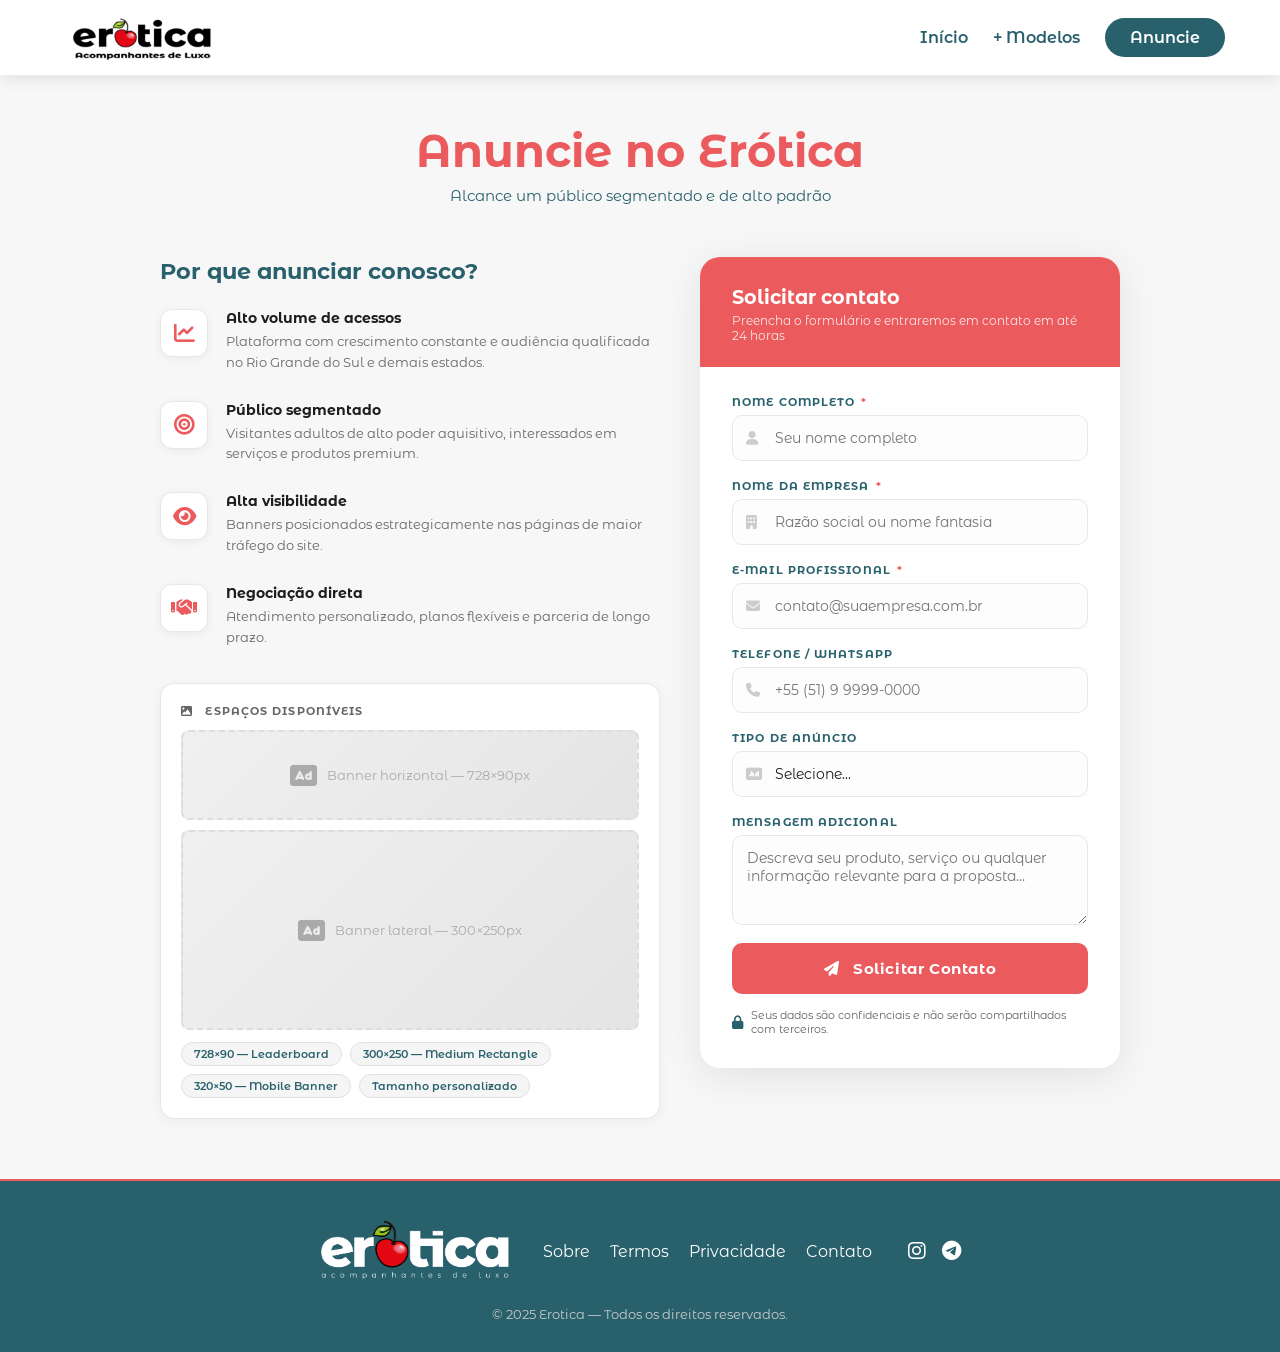
==== commit f5b15408: "Minhas alterações iniciais" ====
--- a/anuncie.html
+++ b/anuncie.html
@@ -399,7 +399,7 @@
   <header class="main-header">
     <div class="container nav-content">
       <div class="logo-header">
-        <img src="img/logoeroticamaior2.png" alt="Erotica Logo" class="site-logo">
+        <img src="img/bitmap.png"Erotica Logo" class="site-logo">
       </div>
       <nav class="nav-links">
         <a href="index.html">Início</a>
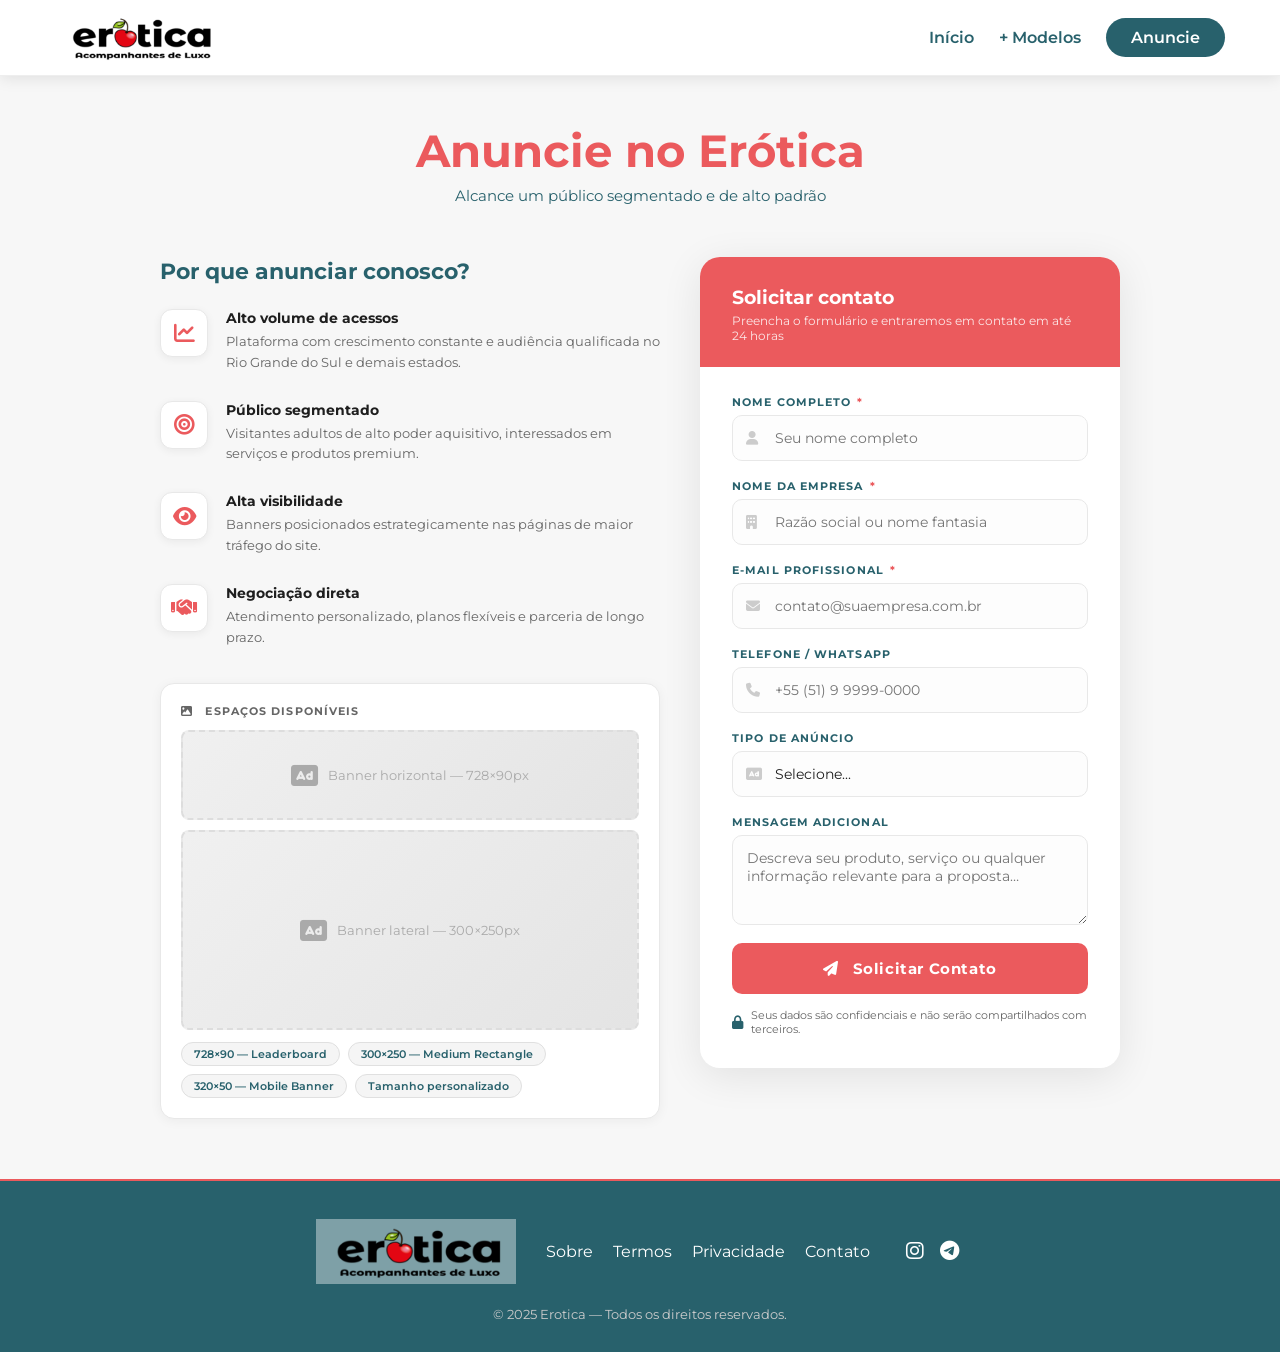
==== commit 083b2d6f: "Minhas alterações iniciais" ====
--- a/anuncie.html
+++ b/anuncie.html
@@ -5,7 +5,7 @@
   <meta name="viewport" content="width=device-width, initial-scale=1.0">
   <title>Anuncie | Erótica</title>
   <link rel="stylesheet" href="https://cdnjs.cloudflare.com/ajax/libs/font-awesome/6.5.0/css/all.min.css">
-  <link href="https://fonts.googleapis.com/css2?family=Montserrat+Alternates:wght@400;600;700&display=swap" rel="stylesheet">
+  <link href="https://fonts.googleapis.com/css2?family=Montserrat:wght@400;600;700&display=swap" rel="stylesheet">
   <link rel="stylesheet" href="styles.css">
   <style>
     :root {
@@ -17,7 +17,7 @@
       --border:   #e8e8e8;
       --text:     #1e1e1e;
       --muted:    #666;
-      --font:     'Montserrat Alternates', sans-serif;
+      --font:     'Montserrat', sans-serif;
     }
 
     body {
@@ -399,7 +399,7 @@
   <header class="main-header">
     <div class="container nav-content">
       <div class="logo-header">
-        <img src="img/bitmap.png"Erotica Logo" class="site-logo">
+        <img src="img/bitmap.png" alt="Erotica Logo" class="site-logo">
       </div>
       <nav class="nav-links">
         <a href="index.html">Início</a>
@@ -587,10 +587,10 @@
   <footer class="site-footer">
     <div class="footer-container">
       <div class="footer-logo">
-        <img src="img/logobranco.png" alt="Erotica Logo">
+        <img src="img/bitmap.png" alt="Erotica Logo">
       </div>
       <ul class="footer-links">
-        <li><a href="#">Sobre</a></li>
+        <li><a href="index.html#sobre">Sobre</a></li>
         <li><a href="#">Termos</a></li>
         <li><a href="#">Privacidade</a></li>
         <li><a href="#">Contato</a></li>
@@ -720,3 +720,5 @@
 
 </body>
 </html>
+
+
--- a/styles.css
+++ b/styles.css
@@ -10,7 +10,7 @@
   --muted: #666;
   --card-bg: #fff0f0;
   --border: #f3d2d2;
-  --font-padrao: "Montserrat Alternates", sans-serif;
+  --font-padrao: "Montserrat", sans-serif;
 }
 
 /* ================= Reset & Tipografia ================= */
@@ -29,7 +29,7 @@
 }
 
 body {
-  font-family: 'Montserrat Alternates', sans-serif;
+  font-family: 'Montserrat', sans-serif;
   background: var(--bg);
   color: var(--text-dark);
 }
@@ -58,7 +58,50 @@
   background: #fff;
   border-bottom: 1px solid #f3f4f6;
   padding: 10px 0;
-}
+  position: relative;
+  z-index: 999999;
+}
+
+/* Wrapper do botão de idioma para posicionar o dropdown */
+.lang-wrapper {
+  position: relative;
+}
+
+.lang-dropdown {
+  display: none;
+  position: absolute;
+  top: calc(100% + 8px);
+  left: 0;
+  background: #fff;
+  border: 1px solid #e8e8e8;
+  border-radius: 10px;
+  box-shadow: 0 8px 24px rgba(0,0,0,0.12);
+  min-width: 130px;
+  z-index: 9999999;
+  overflow: hidden;
+}
+
+.lang-dropdown.open { display: block; }
+
+.lang-option {
+  display: flex;
+  align-items: center;
+  gap: 10px;
+  padding: 10px 16px;
+  font-size: 13px;
+  font-family: var(--font-padrao);
+  color: #333;
+  cursor: pointer;
+  transition: background 0.2s;
+  border: none;
+  background: none;
+  width: 100%;
+  text-align: left;
+}
+
+.lang-option:hover { background: #f5f5f5; }
+.lang-option.active { color: var(--primary-red); font-weight: 700; }
+.lang-option .flag  { font-size: 16px; }
 
 .top-bar .container {
   max-width: 1280px;
@@ -230,7 +273,7 @@
   color: #eb5a5d !important;
   font-size: 42px !important;
   font-weight: 800 !important;
-  font-family: 'Montserrat Alternates', sans-serif;
+  font-family: 'Montserrat', sans-serif;
   margin: 0;
   line-height: 1;
 }
@@ -1463,6 +1506,9 @@
    RESPONSIVIDADE — MOBILE (≤ 768px)
    ================================================ */
 @media (max-width: 768px) {
+  /* Ver todas — oculto no mobile */
+  .view-all-link { display: none !important; }
+
   /* Header */
   .logo-header .site-logo {
     height: 40px !important;
@@ -1667,5 +1713,36 @@
   to   { opacity: 1; transform: translateY(0); }
 }
 
-
-
+/* ===== VIDEO PLAY OVERLAY (galeria do perfil) ===== */
+.video-item {
+  position: relative;
+  cursor: zoom-in;
+}
+
+.video-play-overlay {
+  position: absolute;
+  inset: 0;
+  display: flex;
+  align-items: center;
+  justify-content: center;
+  background: rgba(0,0,0,0.35);
+  border-radius: inherit;
+  pointer-events: none;
+  transition: background 0.2s;
+}
+
+.video-item:hover .video-play-overlay { background: rgba(0,0,0,0.5); }
+
+.video-play-overlay i {
+  font-size: 1.8rem;
+  color: rgba(255,255,255,0.9);
+  filter: drop-shadow(0 2px 6px rgba(0,0,0,0.5));
+}
+
+/* Oculta scrollbar no lightbox */
+#lbScroll::-webkit-scrollbar { display: none; }
+
+
+
+
+
